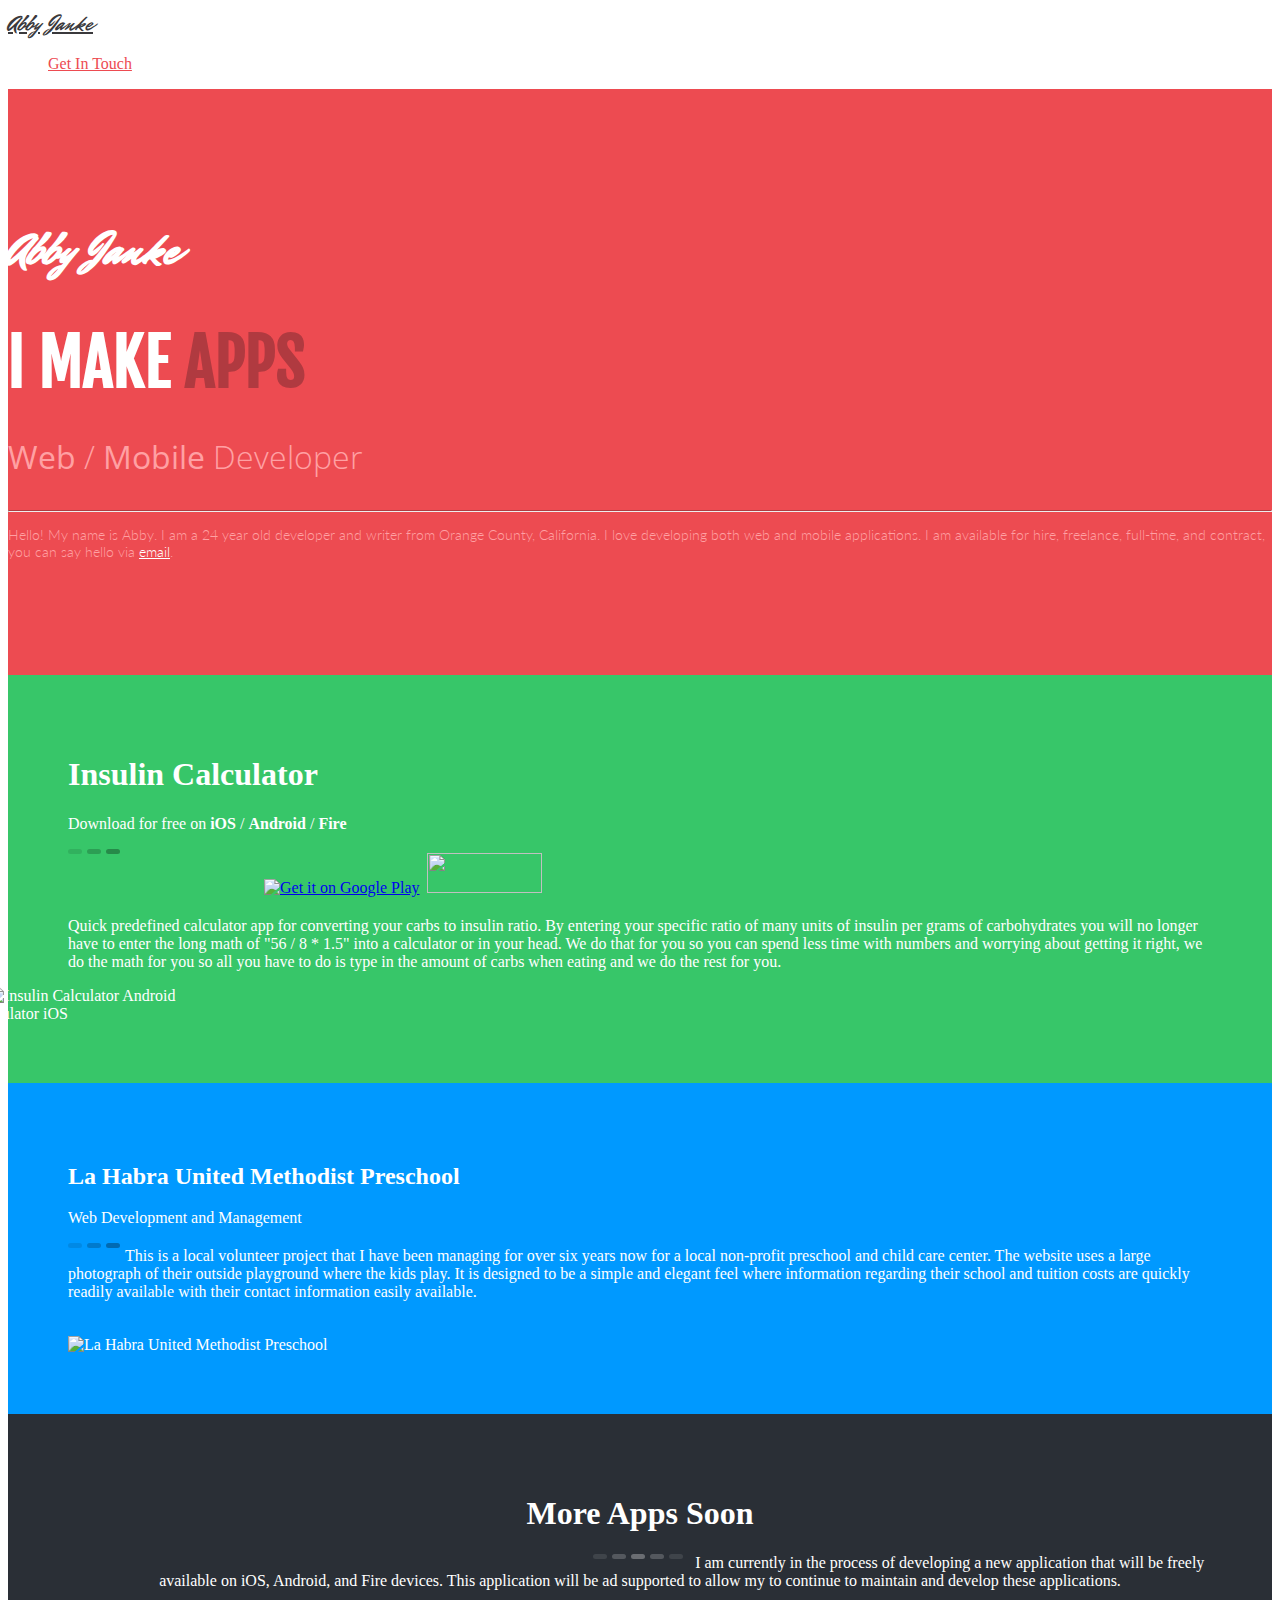
==== index.html @ 937380c9 "lhump section" ====
<!DOCTYPE html>
<html lang="en">
  <head>
    <meta charset="utf-8">
    <meta name="viewport" content="width=device-width, initial-scale=1, shrink-to-fit=no">
    <meta http-equiv="x-ua-compatible" content="ie=edge">

    <title>Abby Janke</title>

    <link rel="stylesheet" href="assets/css/bootstrap.min.css">
    <link rel="stylesheet" href="assets/css/font-awesome.min.css">
    <link rel="stylesheet" href="assets/css/abbyjanke.css">
    <link href="https://fonts.googleapis.com/css?family=Arimo|Fjalla+One|Mr+Dafoe|Open+Sans+Condensed:300|Lato" rel="stylesheet">
  </head>
  <body>
    <nav class="navbar navbar-fixed-top navbar-light bg-faded">
      <div class="row">
        <div class="col-lg-offset-2 col-lg-8">
          <a class="navbar-brand" href="#">Abby Janke</a>
          <ul class="nav navbar-nav pull-right">
            <li class="nav-item">
              <a class="nav-link" href="#">
                Get In Touch
                <i class="fa fa-chevron-right" aria-hidden="true"></i>
              </a>
            </li>
          </ul>
        </div>
      </div>
    </nav>

    <header class="container-fluid">
      <div class="row">
        <div class="col-lg-offset-2 col-lg-8">
          <h1>Abby Janke</h1>
          <h2>I Make <span>Apps</span></h2>
          <p class="lead"><strong>Web</strong> / <strong>Mobile</strong> Developer</p>

          <hr />

          <p>Hello! My name is Abby. I am a 24 year old developer and writer from Orange County, California. I love developing both web and mobile applications. I am available for hire, freelance, full-time, and contract, you can say hello via <a href="mailto:me@abbyjanke.com">email</a>.</p>
        </div>
      </div>
    </header>

    <section class="container-fluid insulincalc">
      <div class="row">
        <div class="col-lg-offset-2 col-lg-5 pull-left">
          <h1>Insulin Calculator</h1>
          <p class="lead">Download for free on <strong>iOS</strong> / <strong>Android</strong> / <strong>Fire</strong></p>

          <div class="pill pill-lt"></div><div class="pill pill-md"></div><div class="pill pill-dk"></div>

          <div class="clearfix" style="margin-bottom: 20px;"></div>

          <a href="https://geo.itunes.apple.com/us/app/insulin-calculate/id1099923968?mt=8" style="display:inline-block;overflow:hidden;background:url(http://linkmaker.itunes.apple.com/images/badges/en-us/badge_appstore-lrg.svg) no-repeat;width:135px;height:40px;" class="pull-left"></a>
          <a href='https://play.google.com/store/apps/details?id=abbyjanke.com.insulincalculator&utm_source=global_co&utm_medium=prtnr&utm_content=Mar2515&utm_campaign=PartBadge&pcampaignid=MKT-Other-global-all-co-prtnr-py-PartBadge-Mar2515-1' class="pull-left" style="margin-top:-10px;"><img alt='Get it on Google Play' src='https://play.google.com/intl/en_us/badges/images/generic/en_badge_web_generic.png' style="width:155px;"/></a>
          <a href="http://amzn.com/B01F2M86DS"><img src="assets/img/amazon_app.png" style="width:115px;margin-left: 3px;height:40px" /></a>

          <div class="clearfix" style="margin-bottom: 20px;"></div>

          <p>Quick predefined calculator app for converting your carbs to insulin ratio. By entering your specific ratio of many units of insulin per grams of carbohydrates you will no longer have to enter the long math of "56 / 8 * 1.5" into a calculator or in your head. We do that for you so you can spend less time with numbers and worrying about getting it right, we do the math for you so all you have to do is type in the amount of carbs when eating and we do the rest for you.</p>
        </div>

        <div class="col-lg-2 pull-left hidden-sm">
          <img class="col-lg-12 hidden-sm android pull-right" style="z-index:999;margin-top:-35px;" src="assets/projects/insulincalc_android.png" alt="Insulin Calculator Android" />
        </div>
        <div class="col-lg-2 pull-left hidden-sm">
          <img class="col-lg-12 hidden-sm iphone pull-left" style="margin-left:-160px;z-index:50;"src="assets/projects/insulincalc.png" alt="Insulin Calculator iOS" />
        </div>
      </div>
    </section>

    <section class="container-fluid lhump">
      <div class="row">
        <div class="col-lg-offset-2 col-lg-6 pull-left">
          <h2>La Habra United Methodist Preschool</h2>
          <p class="lead">Web Development and Management</p>

          <div class="pill pill-lt"></div><div class="pill pill-md"></div><div class="pill pill-dk"></div>

          <div class="clearfix" style="margin-bottom: 20px;"></div>

          <p>This is a local volunteer project that I have been managing for over six years now for a local non-profit preschool and child care center. The website uses a large photograph of their outside playground where the kids play. It is designed to be a simple and elegant feel where information regarding their school and tuition costs are quickly readily available with their contact information easily available.</p>
        </div>

        <div class="col-lg-3 pull-left hidden-sm" style="margin-top:3%;">
          <img class="col-lg-12 hidden-sm pull-right" style="z-index:999;margin-top:-35px;" src="assets/projects/lhump.png" alt="La Habra United Methodist Preschool" />
        </div>
      </div>
    </section>

    <section class="container-fluid comingsoon">
      <div class="row">
        <div class="col-lg-offset-2 col-lg-8">
          <h1>More Apps Soon</h1>

          <div style="width:95px;margin:20px auto;">
            <div class="pill pill-lt-white"></div><div class="pill pill-md-white"></div>
            <div class="pill pill-dk-white"></div><div class="pill pill-md-white"></div><div class="pill pill-lt-white"></div>
          </div>

          <div class="clearfix" style="margin-bottom: 20px;"></div>

          <p>I am currently in the process of developing a new application that will be freely available on iOS, Android, and Fire devices. This application will be ad supported to allow my to continue to maintain and develop these applications.</p>
        </div>
      </div>
    </section>

    <script src="assets/js/jquery.min.js"></script>
    <script src="assets/js/bootstrap.min.js"></script>
    <script src="assets/js/abbyjanke.js"></script>
  </body>
</html>
---- assets/css/abbyjanke.css ----
.navbar-brand {
  font-family: 'Mr Dafoe', cursive;
  font-size: 1.4em;
  color: #3A393C !important;
}

.navbar-nav .nav-item .nav-link {
  color: #ED4B51;
  margin-right: 10px;
}

.navbar-nav .nav-item .nav-link .fa-chevron-right {
  margin-left: 10px;
}

.navbar-nav .nav-item .nav-link:hover {
  margin-right: 0;
}

.navbar-nav .nav-item .nav-link:hover .fa-chevron-right {
  padding-left: 10px;
}

body {
  color: #ffffff;
}

header {
  padding: 100px 0;
  background: #ED4B51;
  color: #ffa0a3;
}

header h1 {
  font-family: 'Mr Dafoe', cursive;
  font-size: 2.8em;
  color: #ffffff;
}

header h2 {
  font-family: 'Fjalla One', sans-serif;
  text-transform: uppercase;
  font-size: 4em;
  margin: 40px 0 0; 
  color: #ffffff;
  padding: 0;
}

header h2 span {
  color: #B03A40;
}

header .lead {
  font-family: 'Open Sans Condensed', sans-serif;
  font-size: 2em;
  padding: 0;
  font-weight: 300;
}

header hr {
  border-top: 1px solid #B03A40;
}

header p {
  font-family: 'Lato', sans-serif;
  font-size: .9em;
  font-weight: 300;
}

header p a {
  color: #ffffff;
}

header p a:hover {
  color: #ffffff;
  text-decoration: none;
}

section {
  margin: 0;
  padding: 60px;
}

.pill {
  min-width: 14px;
  width: 14px;
  height: 5px;
  min-height: 5px;
  border-radius: 3px;
  float: left;
  margin-right: 5px;
}

.pill-lt {
  background: rgba(0,0,0,0.1);
}

.pill-md {
  background: rgba(0,0,0,0.2);
}

.pill-dk {
  background: rgba(0,0,0,0.3);
}

.pill-lt-white {
  background: rgba(255,255,255,0.1);
}

.pill-md-white {
  background: rgba(255,255,255,0.2);
}

.pill-dk-white {
  background: rgba(255,255,255,0.3);
}

.insulincalc {
  background: #37c669;
}

.lhump {
  background: #0099FF;
}

.comingsoon {
  background: #2A2F36;
  text-align: center;
}

.android {
  position: relative;
  margin-left: -80px;
  margin-top: 10px;
}

.iphone { 
  position: relative;
}
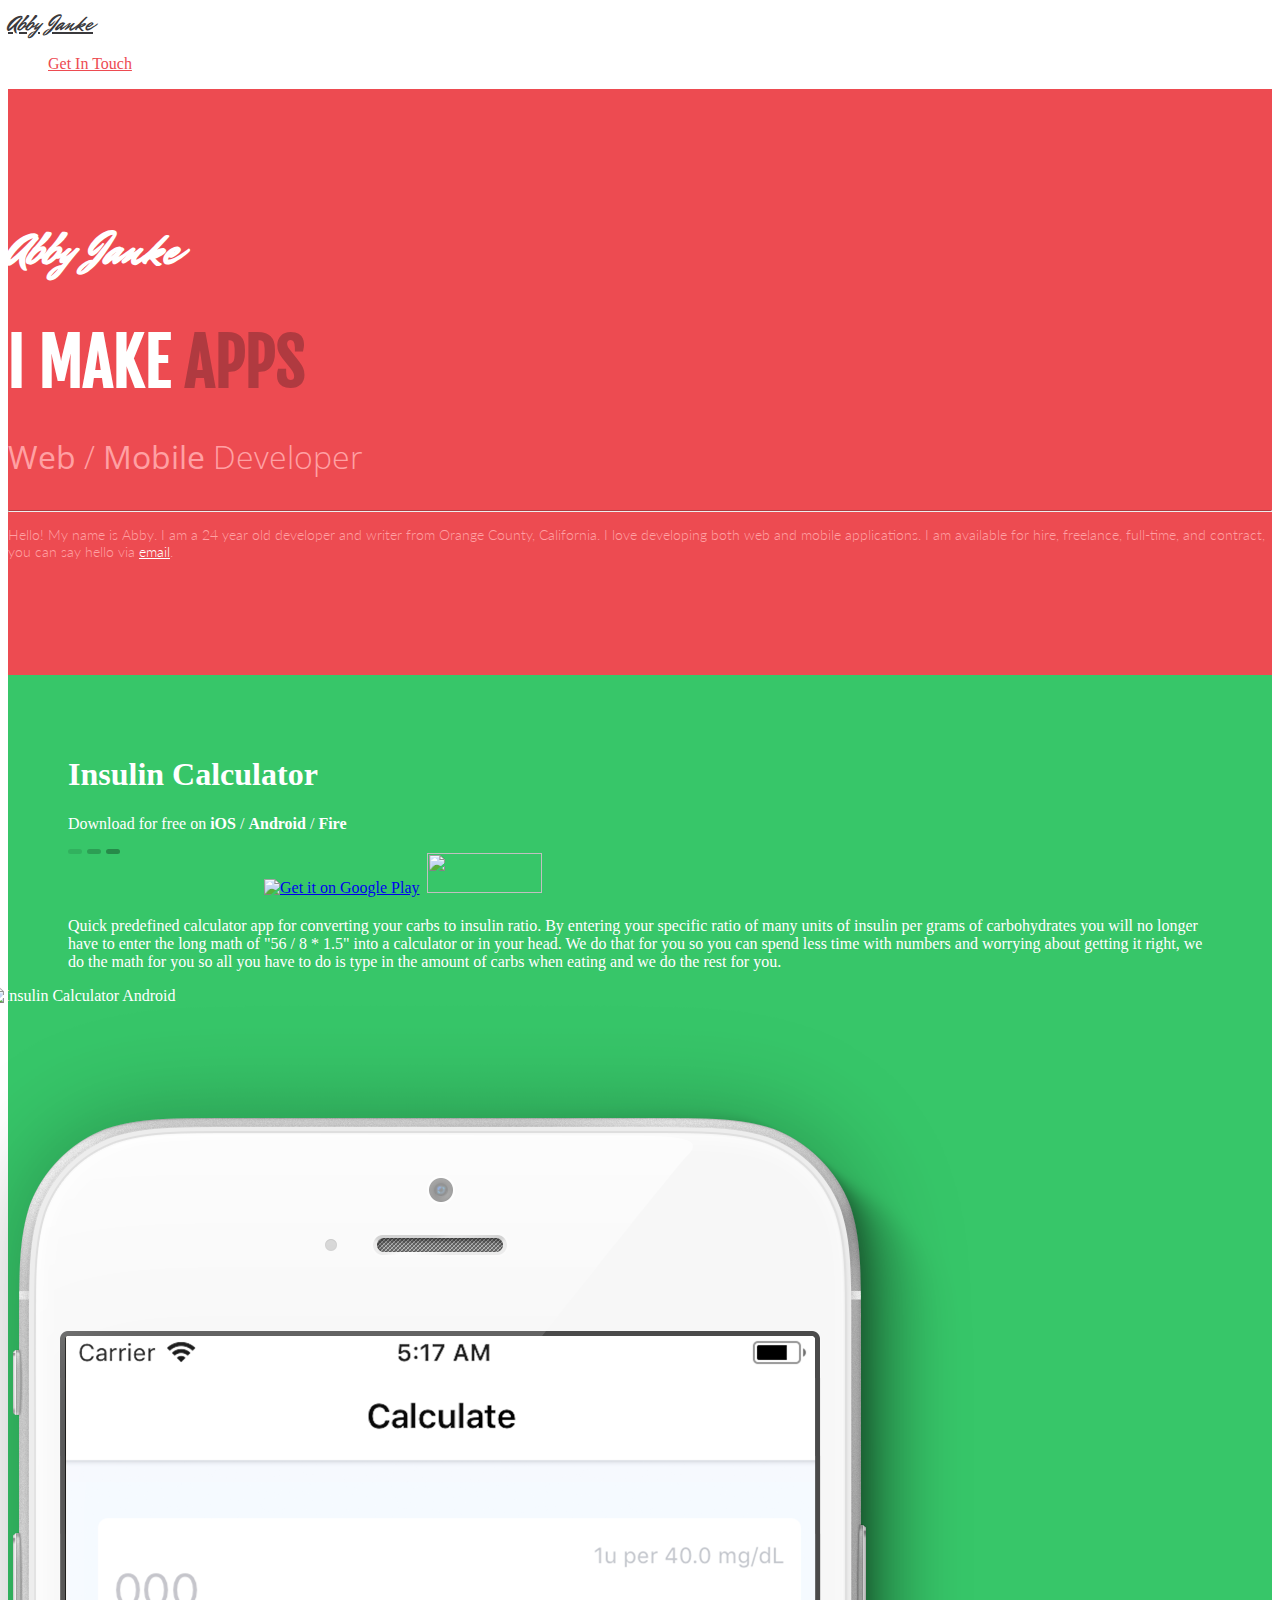
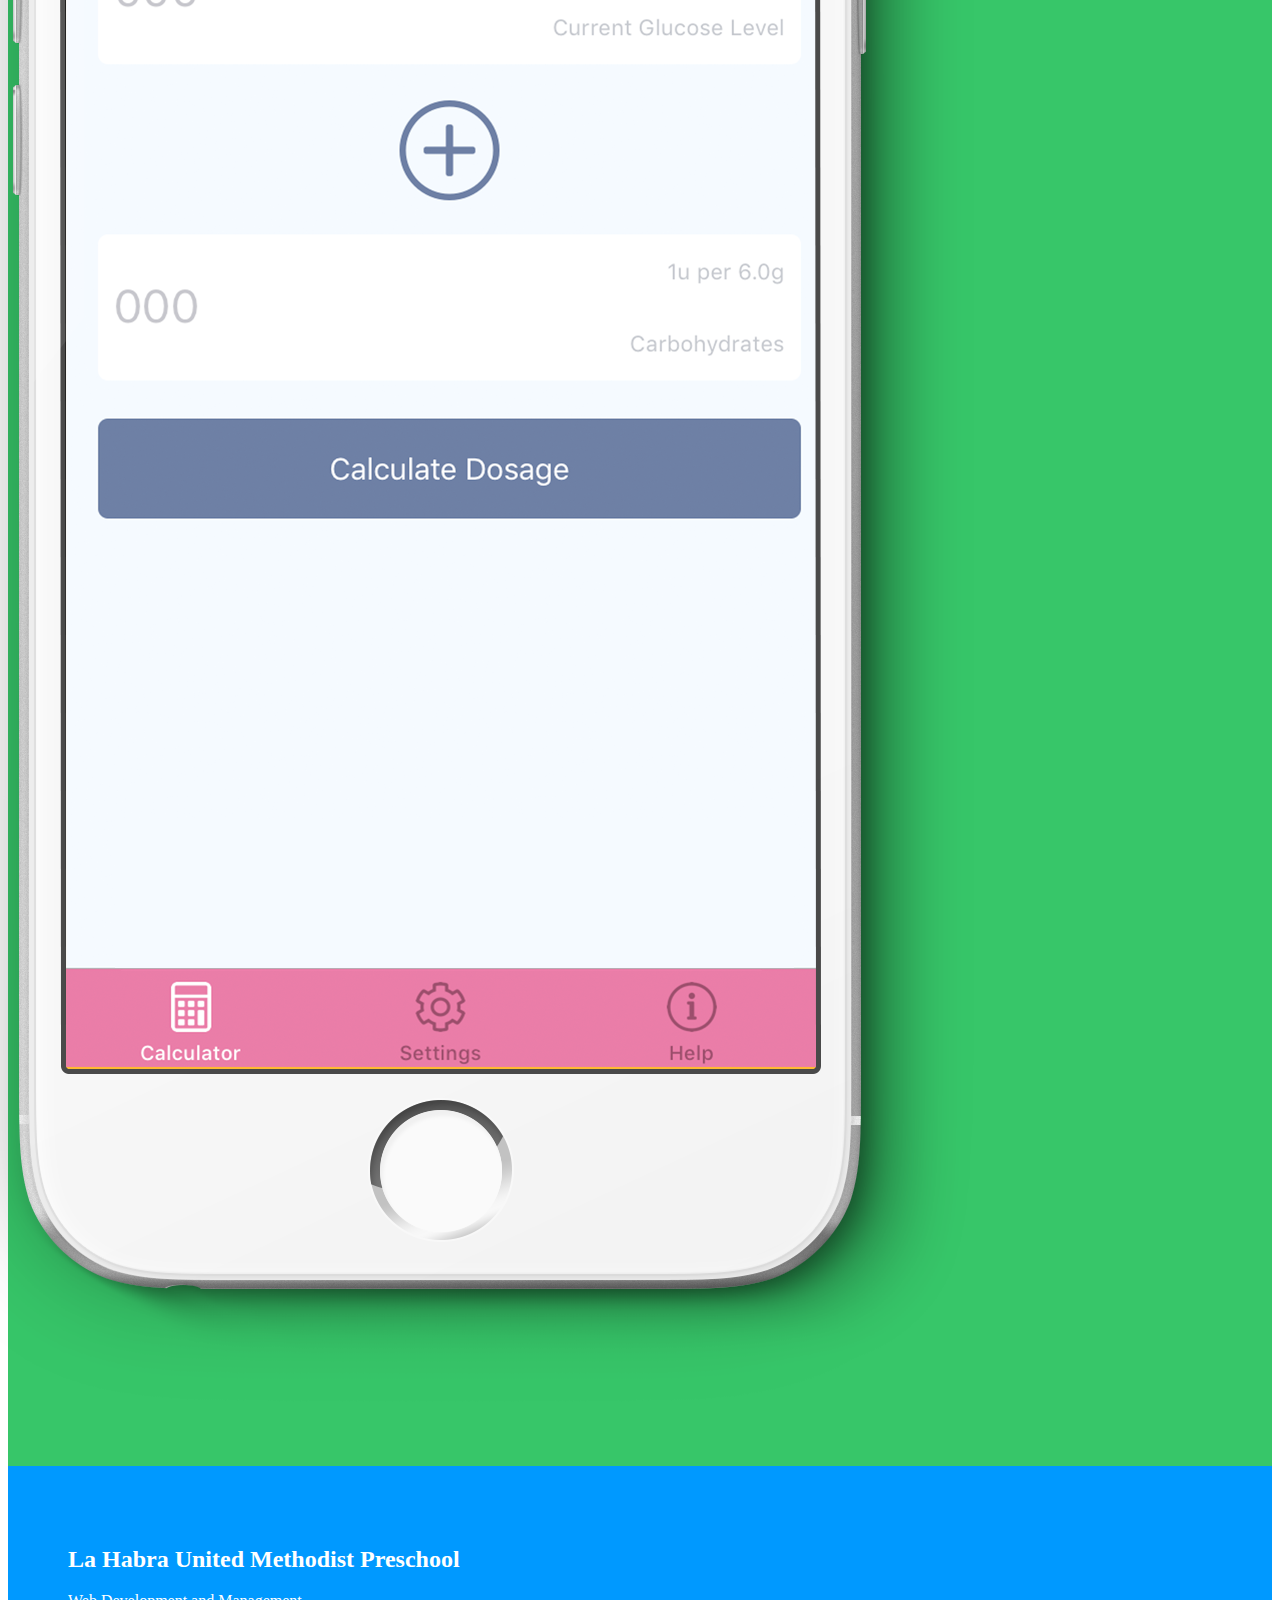
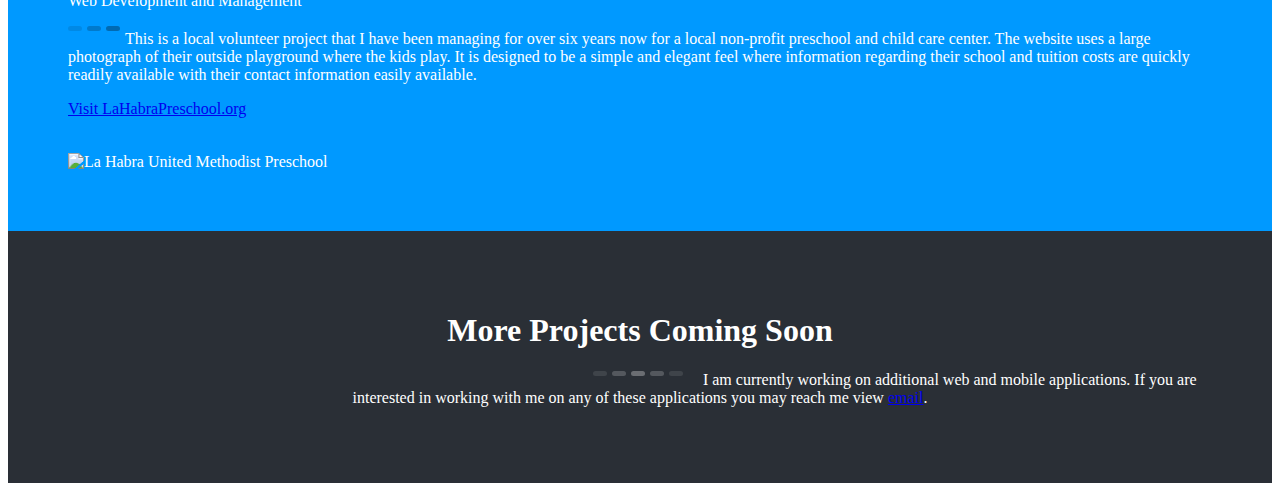
==== commit fb145a28: "privacy, new ios icon for insulin calc" ====
--- a/index.html
+++ b/index.html
@@ -43,6 +43,31 @@
       </div>
     </header>
 
+    <!--<section class="container-fluid tdlp">
+      <div class="row">
+        <div class="col-lg-offset-2 col-lg-6 pull-left">
+          <h2>The Dissociative Living Partnership</h2>
+          <p class="lead">Technical Director</p>
+
+          <div class="pill pill-lt"></div><div class="pill pill-md"></div><div class="pill pill-dk"></div>
+
+          <div class="clearfix" style="margin-bottom: 20px;"></div>
+
+          <p>The Dissociative Living Partnership is a non-profit organization helping those in need with mental illnesses with a heavy focus on dissociative disorder. Our goal is to help spread awareness and educate on this disorders along with providing resources and supplies to those who need them.</p>
+
+          <p>
+            <a href="http://dissociativeliving.org/" class="btn btn-default">Visit DissociativeLiving.org</a>
+            <a href="http://dissociativeliving.org/cards" class="btn btn-default">Request Free Emergency Help Cards</a>
+          </p>
+
+        </div>
+
+        <div class="col-lg-3 pull-left hidden-sm" style="margin-top:3%;">
+          <img class="col-lg-12 hidden-sm pull-right" style="z-index:999;margin-top:-35px;" src="assets/projects/lhump.png" alt="La Habra United Methodist Preschool" />
+        </div>
+      </div>
+    </section>-->
+
     <section class="container-fluid insulincalc">
       <div class="row">
         <div class="col-lg-offset-2 col-lg-5 pull-left">
@@ -60,13 +85,14 @@
           <div class="clearfix" style="margin-bottom: 20px;"></div>
 
           <p>Quick predefined calculator app for converting your carbs to insulin ratio. By entering your specific ratio of many units of insulin per grams of carbohydrates you will no longer have to enter the long math of "56 / 8 * 1.5" into a calculator or in your head. We do that for you so you can spend less time with numbers and worrying about getting it right, we do the math for you so all you have to do is type in the amount of carbs when eating and we do the rest for you.</p>
-        </div>
+
+          </div>
 
         <div class="col-lg-2 pull-left hidden-sm">
           <img class="col-lg-12 hidden-sm android pull-right" style="z-index:999;margin-top:-35px;" src="assets/projects/insulincalc_android.png" alt="Insulin Calculator Android" />
         </div>
         <div class="col-lg-2 pull-left hidden-sm">
-          <img class="col-lg-12 hidden-sm iphone pull-left" style="margin-left:-160px;z-index:50;"src="assets/projects/insulincalc.png" alt="Insulin Calculator iOS" />
+          <img class="col-lg-12 hidden-sm iphone pull-left" style="margin-left:-160px;z-index:50;"src="assets/projects/insulincalc-apple.png" alt="Insulin Calculator iOS" />
         </div>
       </div>
     </section>
@@ -82,6 +108,11 @@
           <div class="clearfix" style="margin-bottom: 20px;"></div>
 
           <p>This is a local volunteer project that I have been managing for over six years now for a local non-profit preschool and child care center. The website uses a large photograph of their outside playground where the kids play. It is designed to be a simple and elegant feel where information regarding their school and tuition costs are quickly readily available with their contact information easily available.</p>
+
+          <p>
+            <a href="http://lahabrapreschool.org/" class="btn btn-default">Visit LaHabraPreschool.org</a>
+          </p>
+
         </div>
 
         <div class="col-lg-3 pull-left hidden-sm" style="margin-top:3%;">
@@ -93,16 +124,15 @@
     <section class="container-fluid comingsoon">
       <div class="row">
         <div class="col-lg-offset-2 col-lg-8">
-          <h1>More Apps Soon</h1>
+          <h1>More Projects Coming Soon</h1>
 
           <div style="width:95px;margin:20px auto;">
-            <div class="pill pill-lt-white"></div><div class="pill pill-md-white"></div>
-            <div class="pill pill-dk-white"></div><div class="pill pill-md-white"></div><div class="pill pill-lt-white"></div>
+            <div class="pill pill-lt-white"></div><div class="pill pill-md-white"></div><div class="pill pill-dk-white"></div><div class="pill pill-md-white"></div><div class="pill pill-lt-white"></div>
           </div>
 
           <div class="clearfix" style="margin-bottom: 20px;"></div>
 
-          <p>I am currently in the process of developing a new application that will be freely available on iOS, Android, and Fire devices. This application will be ad supported to allow my to continue to maintain and develop these applications.</p>
+          <p>I am currently working on additional web and mobile applications. If you are interested in working with me on any of these applications you may reach me view <a href="mailto:me@abbyjanke.com">email</a>.</p>
         </div>
       </div>
     </section>
@@ -111,4 +141,4 @@
     <script src="assets/js/bootstrap.min.js"></script>
     <script src="assets/js/abbyjanke.js"></script>
   </body>
-</html>+</html>
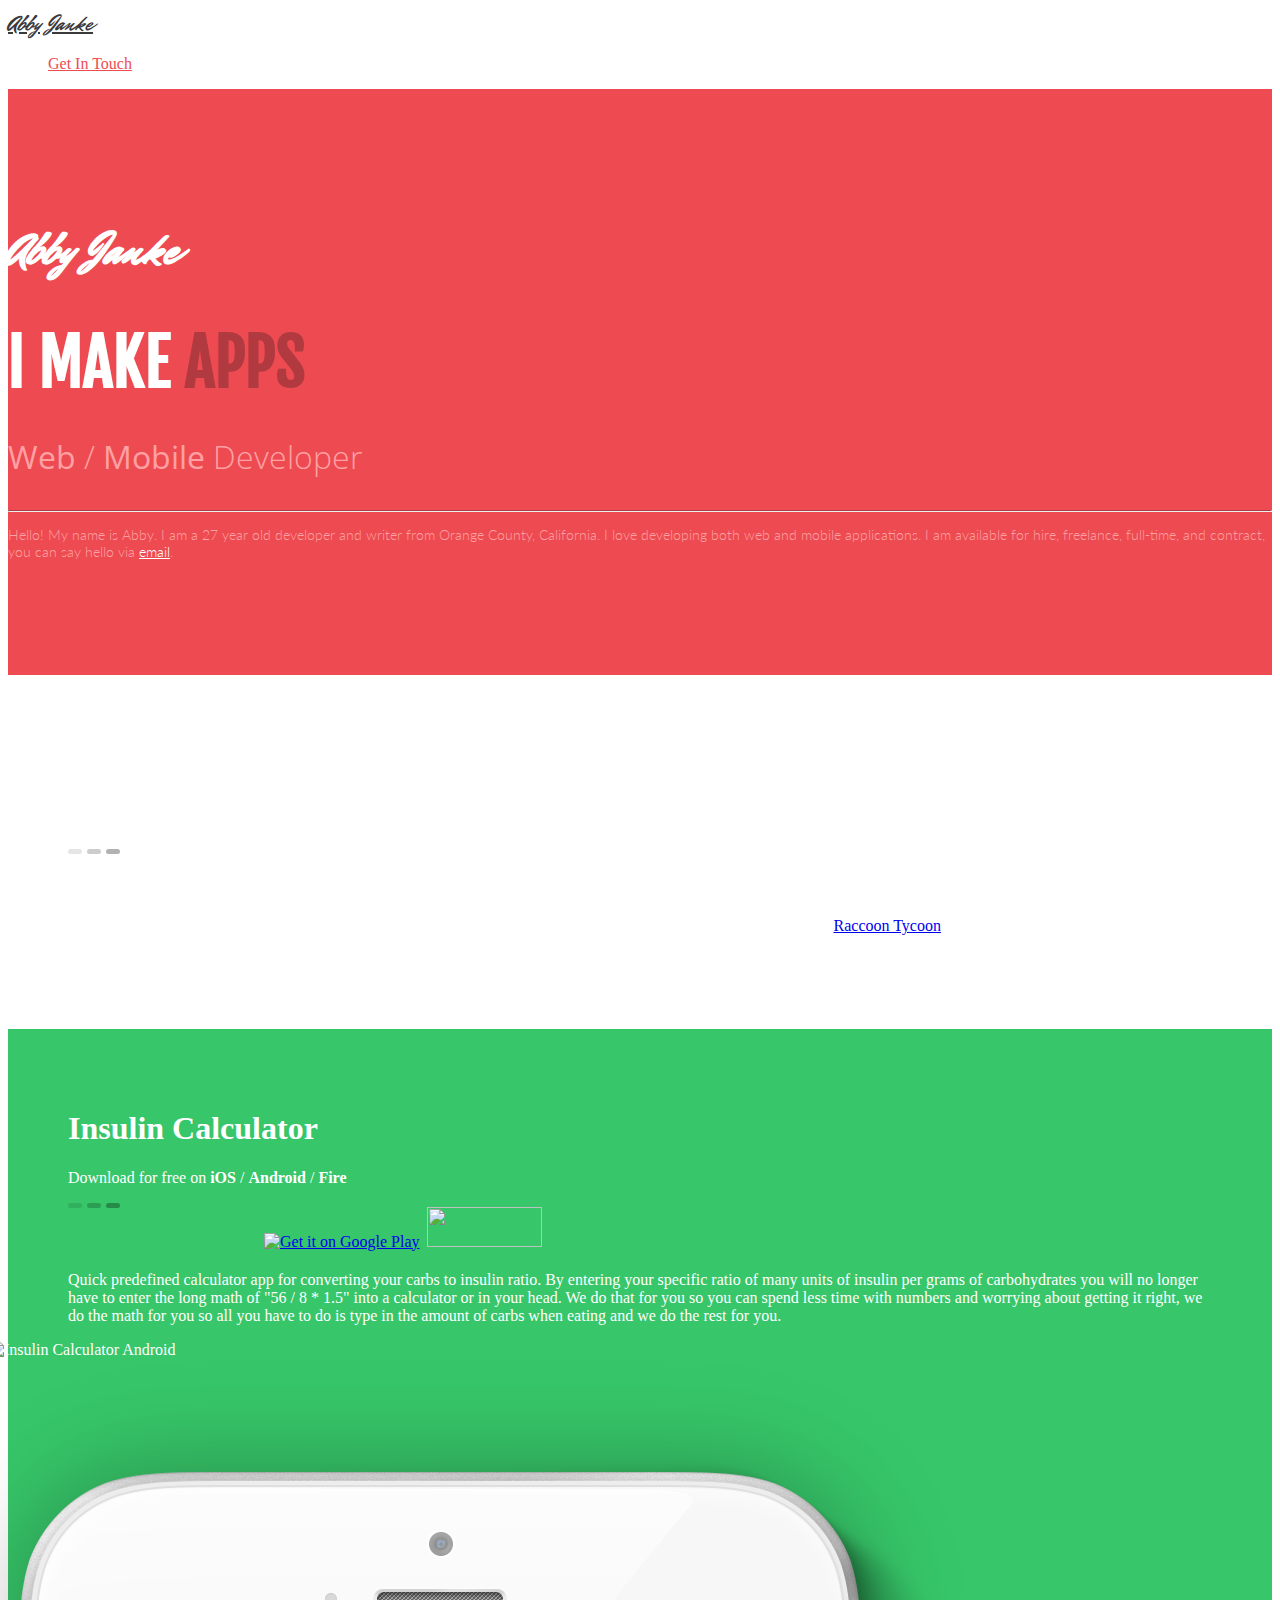
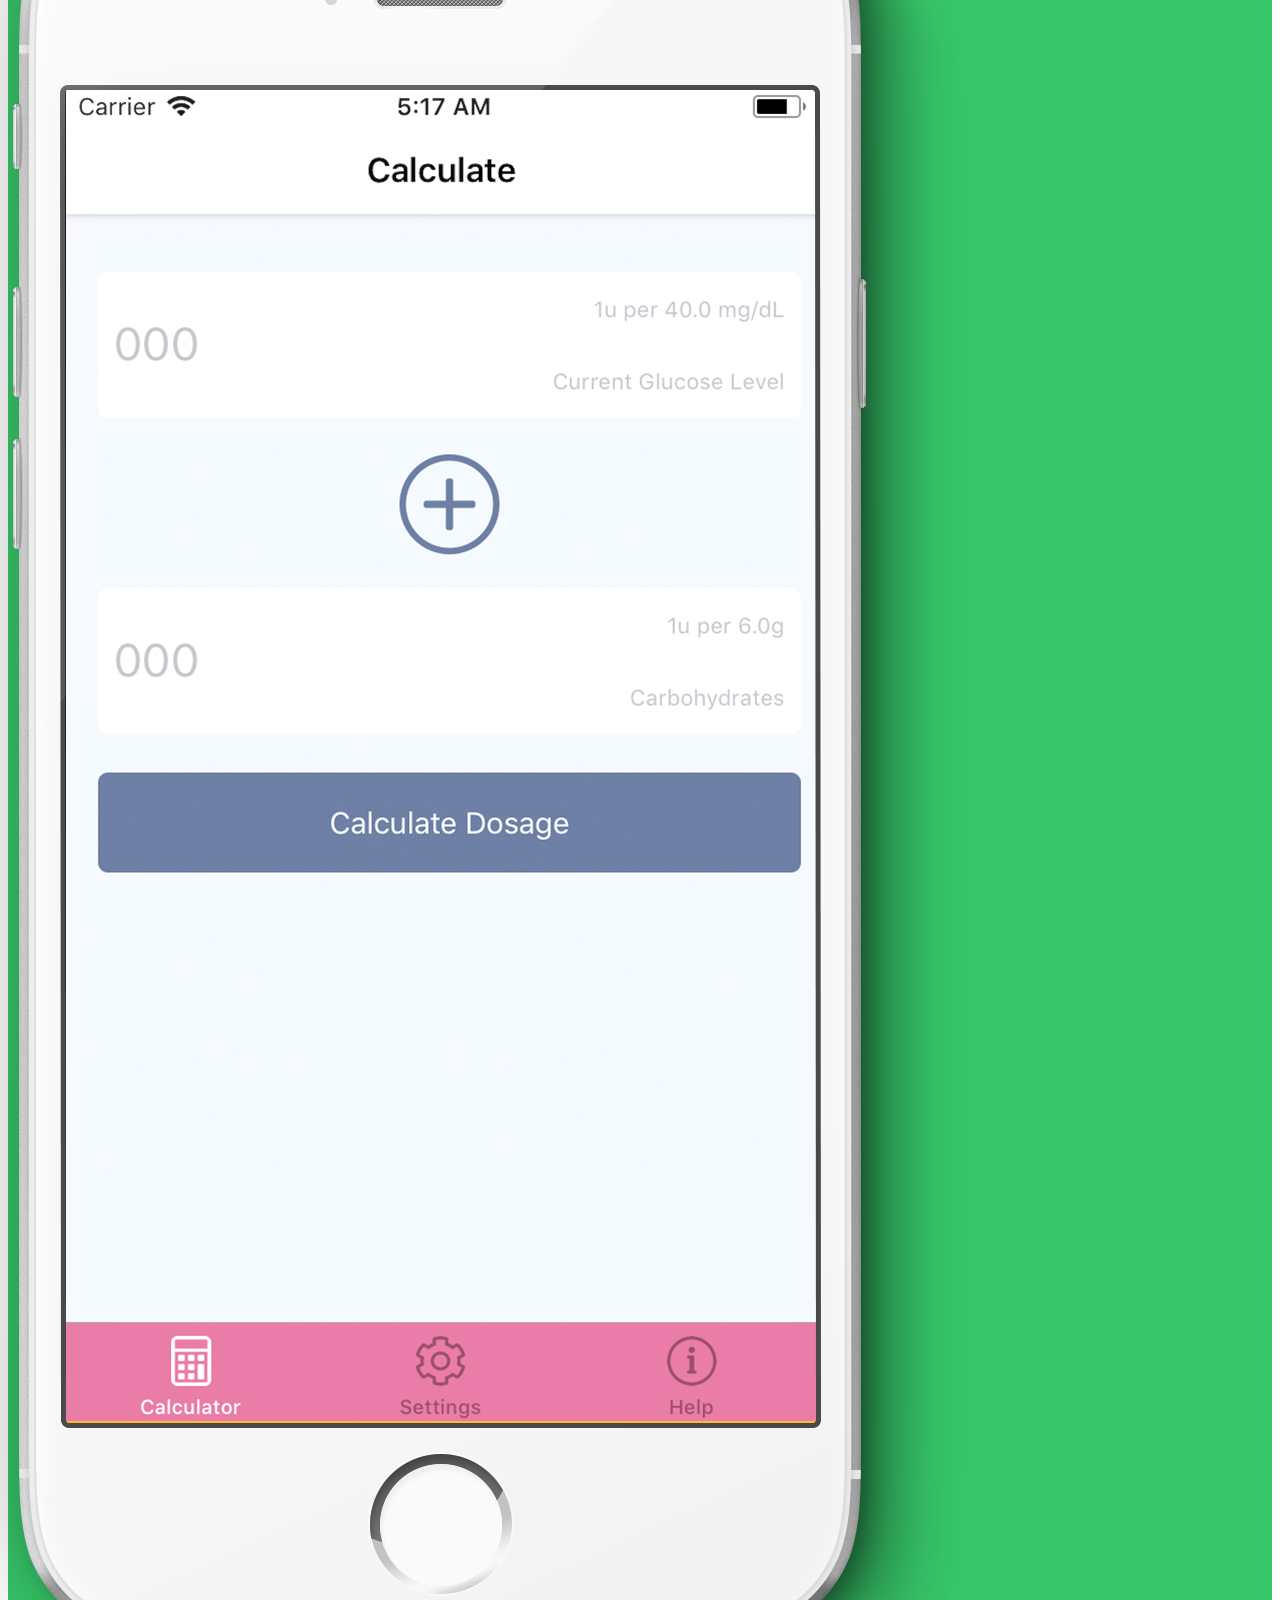
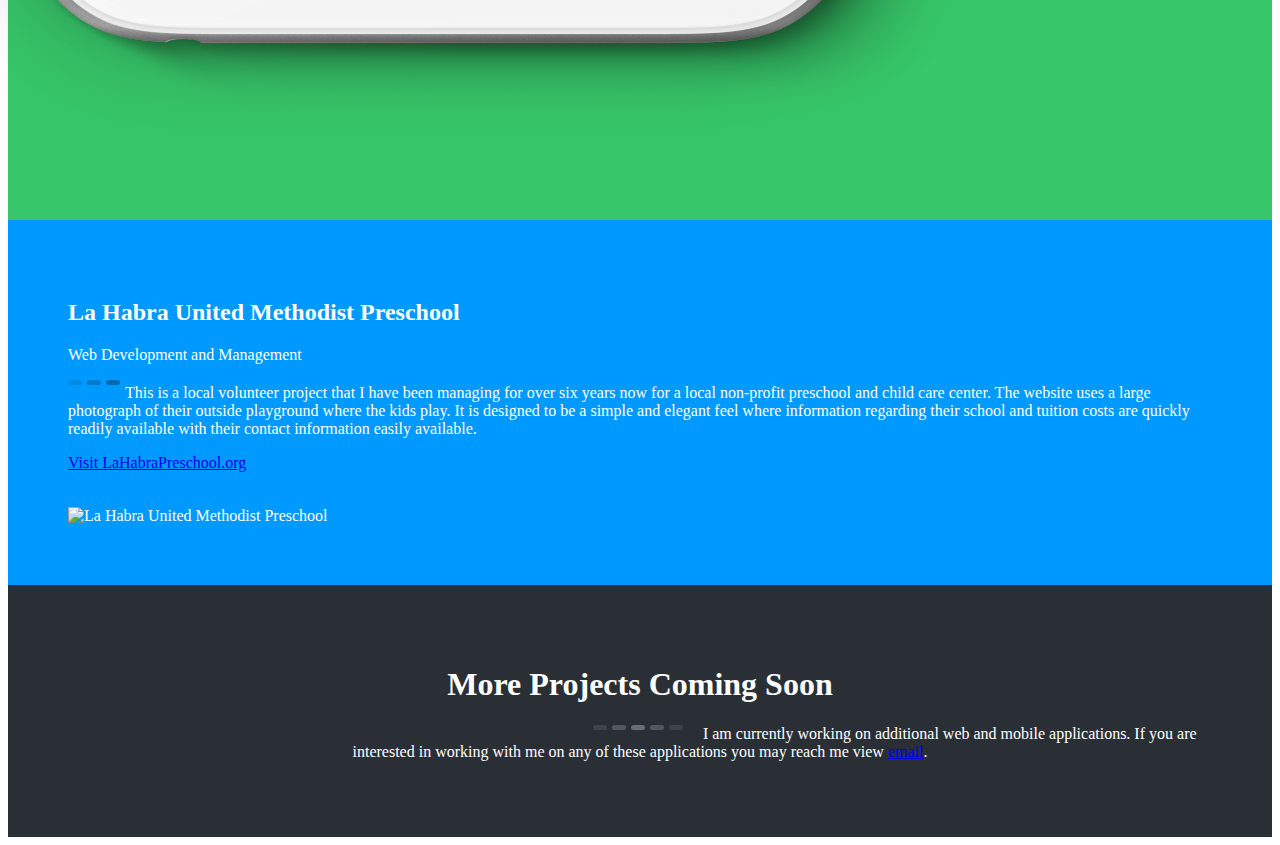
==== commit f4bfeddb: "Update index.html" ====
--- a/index.html
+++ b/index.html
@@ -38,35 +38,31 @@
 
           <hr />
 
-          <p>Hello! My name is Abby. I am a 24 year old developer and writer from Orange County, California. I love developing both web and mobile applications. I am available for hire, freelance, full-time, and contract, you can say hello via <a href="mailto:me@abbyjanke.com">email</a>.</p>
+          <p>Hello! My name is Abby. I am a 27 year old developer and writer from Orange County, California. I love developing both web and mobile applications. I am available for hire, freelance, full-time, and contract, you can say hello via <a href="mailto:me@abbyjanke.com">email</a>.</p>
         </div>
       </div>
     </header>
 
-    <!--<section class="container-fluid tdlp">
+    <section class="container-fluid scoreraccoon">
       <div class="row">
-        <div class="col-lg-offset-2 col-lg-6 pull-left">
-          <h2>The Dissociative Living Partnership</h2>
-          <p class="lead">Technical Director</p>
+        <div class="col-lg-offset-2 col-lg-5 pull-left">
+          <h1>Score Raccoon</h1>
+          <p class="lead">Download for free on <strong>iOS</strong> <small><small>Android Coming Soon</small></small></p>
 
           <div class="pill pill-lt"></div><div class="pill pill-md"></div><div class="pill pill-dk"></div>
 
           <div class="clearfix" style="margin-bottom: 20px;"></div>
 
-          <p>The Dissociative Living Partnership is a non-profit organization helping those in need with mental illnesses with a heavy focus on dissociative disorder. Our goal is to help spread awareness and educate on this disorders along with providing resources and supplies to those who need them.</p>
+          <a href="https://itunes.apple.com/us/app/score-raccoon/id1455382198?ls=1&mt=8" style="display:inline-block;overflow:hidden;background:url(http://linkmaker.itunes.apple.com/images/badges/en-us/badge_appstore-lrg.svg) no-repeat;width:135px;height:40px;" class="pull-left"></a>
 
-          <p>
-            <a href="http://dissociativeliving.org/" class="btn btn-default">Visit DissociativeLiving.org</a>
-            <a href="http://dissociativeliving.org/cards" class="btn btn-default">Request Free Emergency Help Cards</a>
-          </p>
+          <div class="clearfix" style="margin-bottom: 20px;"></div>
 
-        </div>
+          <p>If you are a fan of board games and find yourself playing them regularly you definatly want to check out a game called <a href="http://www.forbiddengames.net/games/raccoon-tycoon/">Raccoon Tycoon</a>
+             by Forbidden Games. The game is a family fun game but sometimes scoring can be tricky, this app helps you calculate the final score easily by selecting each card/money/commodity each player has.</p>
 
-        <div class="col-lg-3 pull-left hidden-sm" style="margin-top:3%;">
-          <img class="col-lg-12 hidden-sm pull-right" style="z-index:999;margin-top:-35px;" src="assets/projects/lhump.png" alt="La Habra United Methodist Preschool" />
-        </div>
+          </div>
       </div>
-    </section>-->
+    </section>
 
     <section class="container-fluid insulincalc">
       <div class="row">
